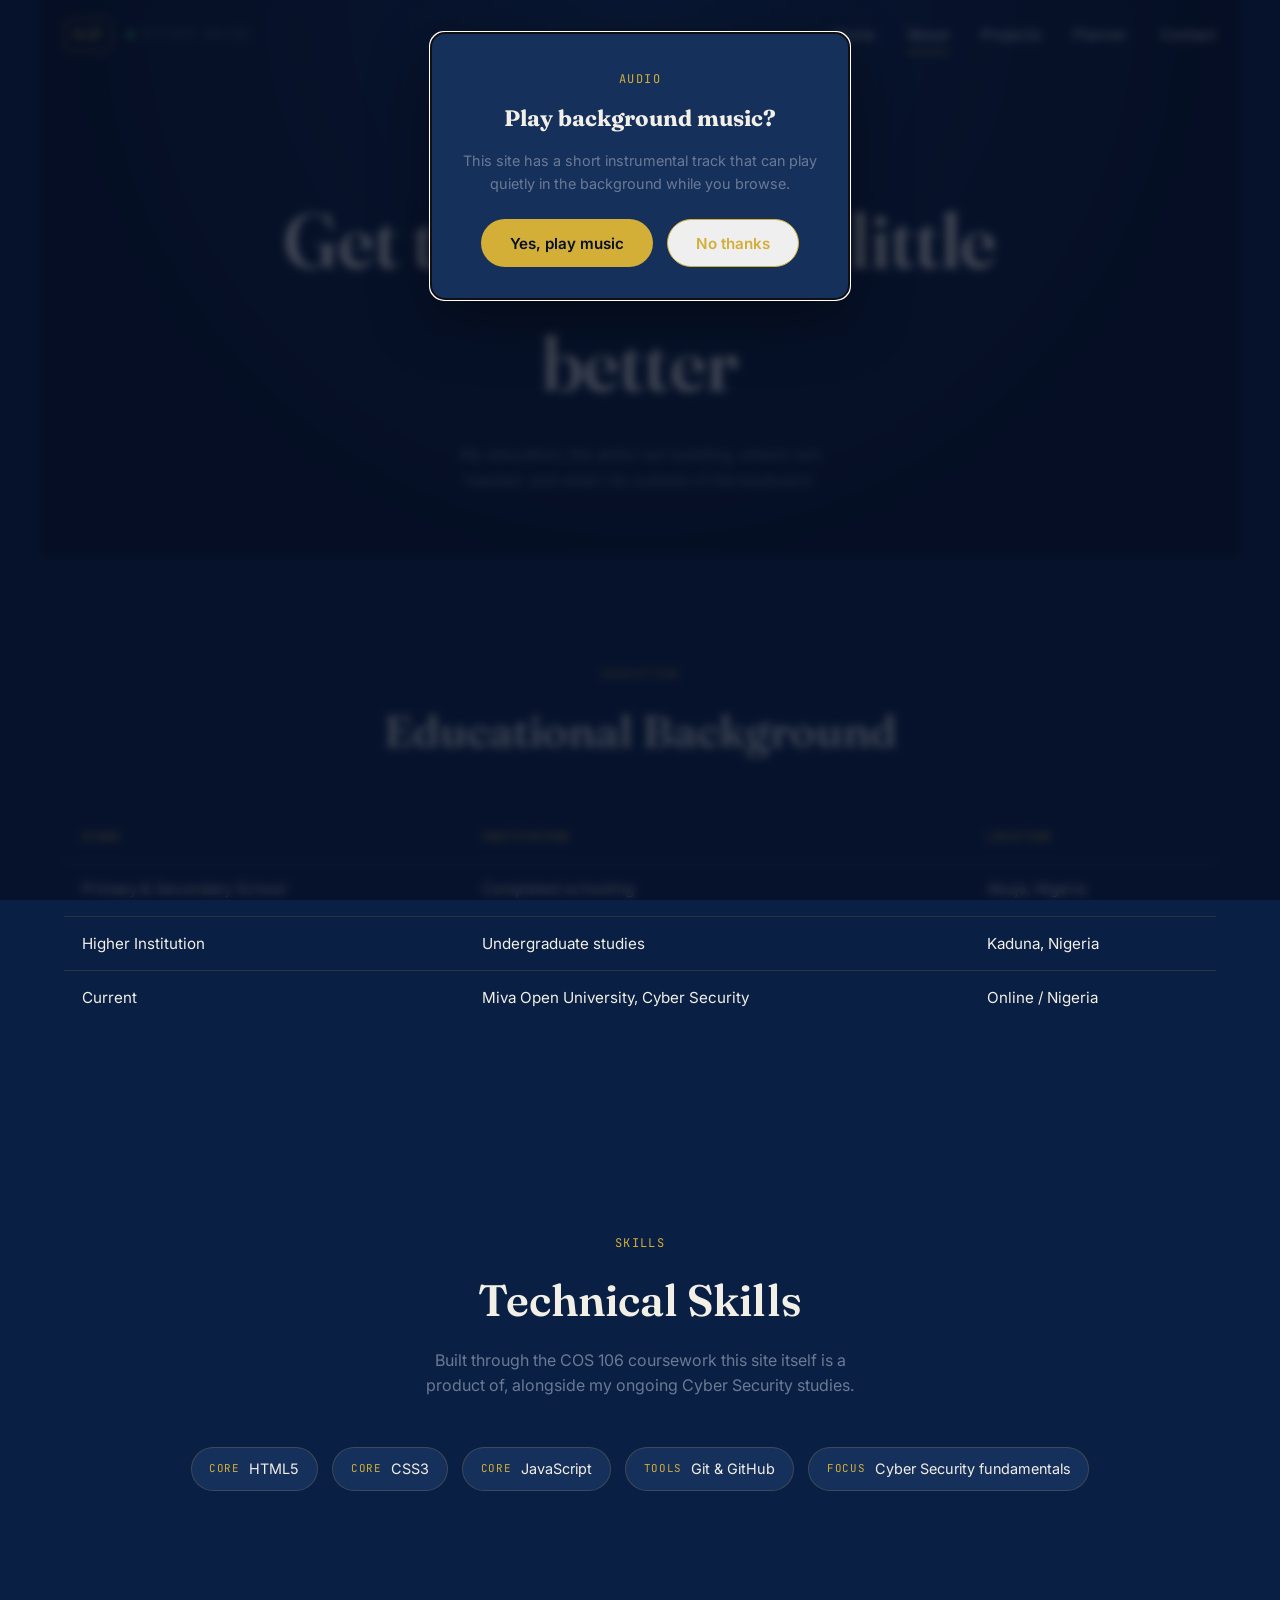
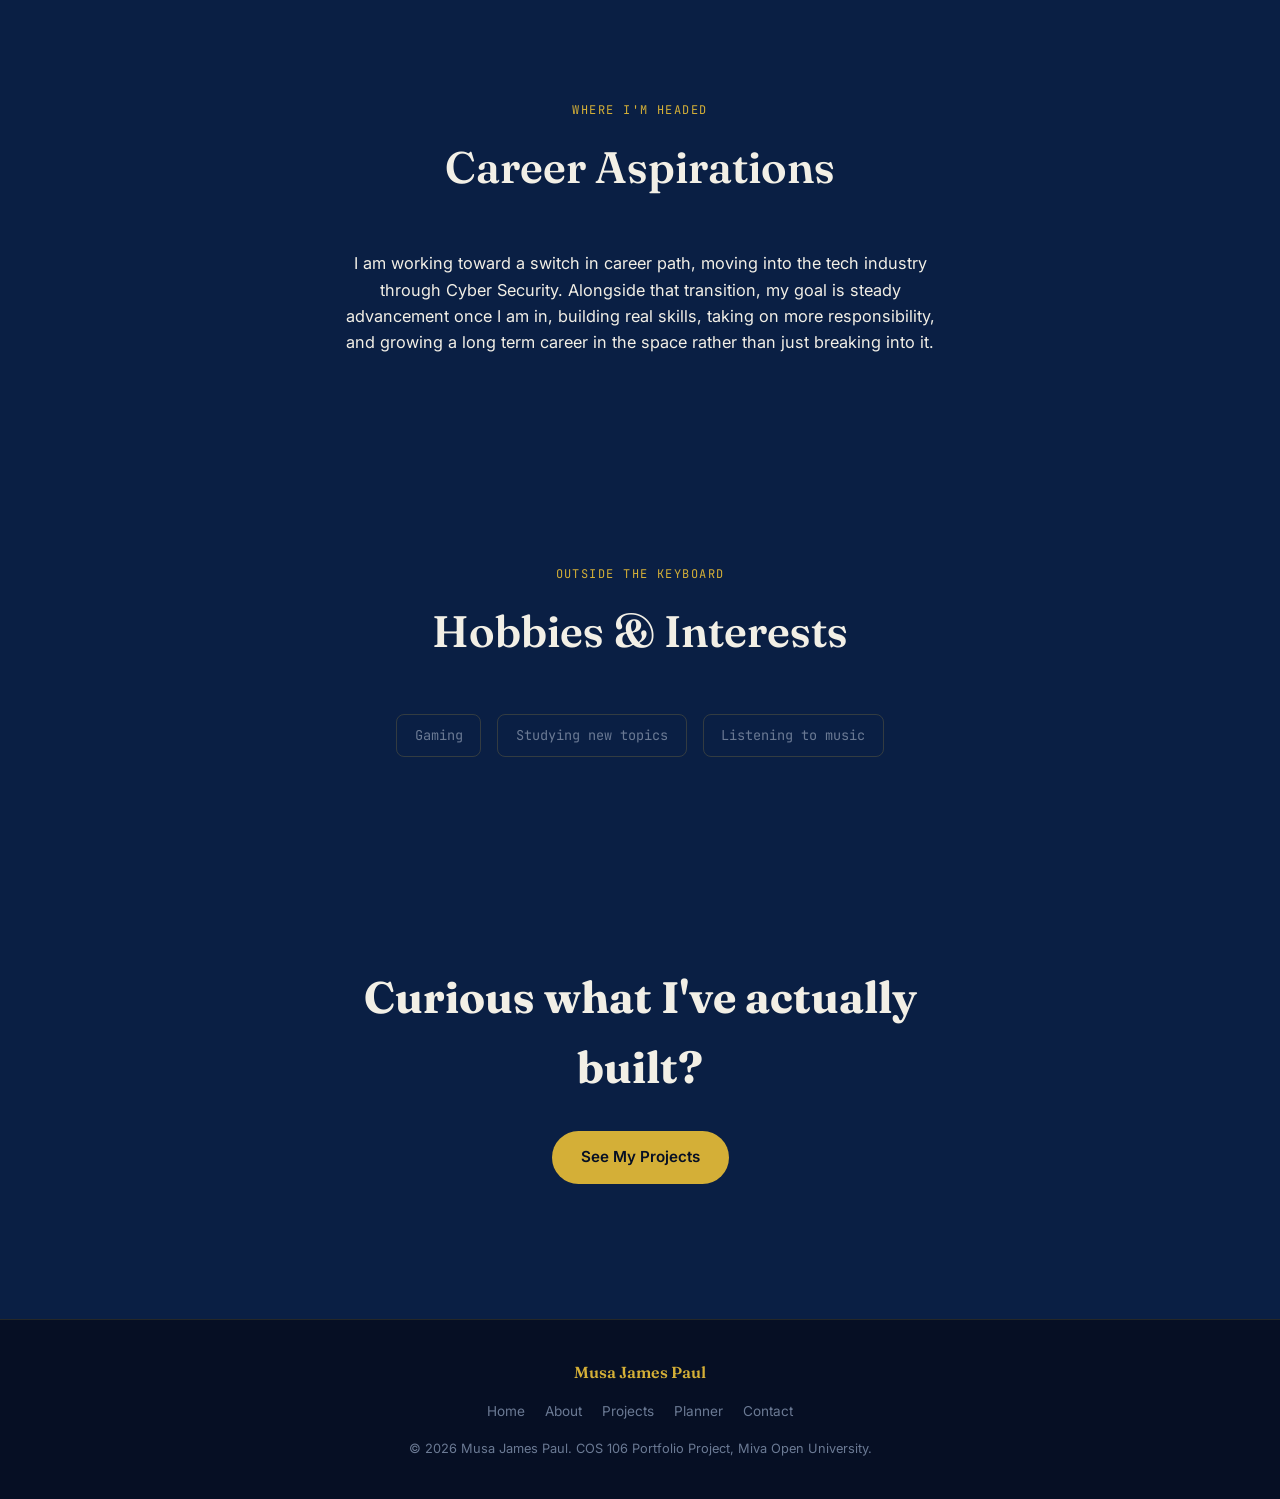
==== JP Portfolio/about.html @ 6492c0c2 "Add files via upload initial commit" ====
<!DOCTYPE html>
<html lang="en">
<head>
  <meta charset="UTF-8">
  <meta name="viewport" content="width=device-width, initial-scale=1.0">
  <title>About | Musa James Paul</title>
  <meta name="description" content="Educational background, technical skills, career goals, and interests of Musa James Paul, Cyber Security student at Miva Open University.">

  <link rel="preconnect" href="https://fonts.googleapis.com">
  <link rel="preconnect" href="https://fonts.gstatic.com" crossorigin>
  <link href="https://fonts.googleapis.com/css2?family=Fraunces:ital,opsz,wght@0,9..144,400;0,9..144,600;1,9..144,500&family=Inter:wght@400;500;600&family=JetBrains+Mono:wght@400;500;700&display=swap" rel="stylesheet">

  <link rel="stylesheet" href="css/style.css">
</head>
<body>

  <!-- MUSIC CONSENT POPUP: The same popup that appears on the homepage,
       repeated here so the background track is available site wide, not
       just to visitors who happen to land on index.html first. The audio
       element further down has the same id, so main.js controls it the
       same way on every page without needing page-specific code. -->
  <div class="music-popup-backdrop" id="music-popup-backdrop" hidden>
    <div class="music-popup" role="dialog" aria-modal="true" aria-labelledby="music-popup-title" id="music-popup" tabindex="-1">
      <p class="eyebrow">Audio</p>
      <h2 id="music-popup-title">Play background music?</h2>
      <p class="music-popup-text">This site has a short instrumental track that can play quietly in the background while you browse.</p>
      <div class="music-popup-actions">
        <button type="button" class="btn btn-primary" id="music-yes">Yes, play music</button>
        <button type="button" class="btn btn-outline" id="music-no">No thanks</button>
      </div>
    </div>
  </div>

  <a href="#main-content" class="skip-link">Skip to main content</a>

  <!-- NAVIGATION BAR: Identical structure to the homepage, only the
       "active" class has moved to the About link, so a visitor can
       always see which page they are currently on. -->
  <header class="site-header" id="site-header">
    <nav class="navbar" aria-label="Primary">
      <a href="index.html" class="logo" aria-label="Musa James Paul, home">
        <span class="logo-mark">MJP</span>
        <span class="status-pill">
          <span class="status-dot" aria-hidden="true"></span>
          systems online
        </span>
      </a>

      <ul class="nav-links">
        <li><a href="index.html">Home</a></li>
        <li><a href="about.html" class="active">About</a></li>
        <li><a href="projects.html">Projects</a></li>
        <li><a href="planner.html">Planner</a></li>
        <li><a href="contact.html">Contact</a></li>
      </ul>

      <button class="menu-toggle" id="menu-toggle" aria-expanded="false" aria-controls="nav-links" aria-label="Toggle navigation menu">
        <span></span><span></span><span></span>
      </button>
    </nav>
  </header>

  <main id="main-content">

    <!-- PAGE INTRO BAND: A shorter version of the homepage hero, same
         radial glow background so the two pages feel like one site, but
         without the full terminal boot animation, that effect is reserved
         for the homepage so it stays a first-impression moment rather
         than something repeated on every page. -->
    <section class="page-intro">
      <p class="eyebrow">About</p>
      <h1 class="page-intro-heading">Get to know me a little better</h1>
      <p class="page-intro-text">My education, the skills I am building, where I am headed, and what I do outside of the keyboard.</p>
    </section>

    <!-- EDUCATIONAL BACKGROUND SECTION: Uses a real HTML <table>, the
         correct element for tabular data with column relationships
         (stage, institution, location all belong to the same row), a
         list of <li> items would lose that column structure. This also
         satisfies the brief's requirement to demonstrate table markup
         somewhere on the site. -->
    <section class="edu-section">
      <div class="section-heading">
        <span class="eyebrow">Education</span>
        <h2>Educational Background</h2>
      </div>

      <div class="table-wrap">
        <table class="edu-table">
          <caption class="sr-only">Stages of education, the institution attended, and the location</caption>
          <thead>
            <tr>
              <th scope="col">Stage</th>
              <th scope="col">Institution</th>
              <th scope="col">Location</th>
            </tr>
          </thead>
          <tbody>
            <tr>
              <td>Primary &amp; Secondary School</td>
              <td>Completed schooling</td>
              <td>Abuja, Nigeria</td>
            </tr>
            <tr>
              <td>Higher Institution</td>
              <td>Undergraduate studies</td>
              <td>Kaduna, Nigeria</td>
            </tr>
            <tr>
              <td>Current</td>
              <td>Miva Open University, Cyber Security</td>
              <td>Online / Nigeria</td>
            </tr>
          </tbody>
        </table>
      </div>
    </section>

    <!-- TECHNICAL SKILLS SECTION: A grid of skill "chips" rather than a
         numbered list, these are parallel items with no inherent order,
         numbering them (01, 02, 03...) would incorrectly suggest a
         ranking or sequence. Each chip carries a category label in the
         monospace utility font, tying back into the terminal/system
         visual language set up on the homepage. -->
    <section class="skills-section">
      <div class="section-heading">
        <span class="eyebrow">Skills</span>
        <h2>Technical Skills</h2>
        <p class="skills-note">Built through the COS 106 coursework this site itself is a product of, alongside my ongoing Cyber Security studies.</p>
      </div>

      <ul class="skills-grid">
        <li class="skill-chip"><span class="skill-cat">core</span>HTML5</li>
        <li class="skill-chip"><span class="skill-cat">core</span>CSS3</li>
        <li class="skill-chip"><span class="skill-cat">core</span>JavaScript</li>
        <li class="skill-chip"><span class="skill-cat">tools</span>Git &amp; GitHub</li>
        <li class="skill-chip"><span class="skill-cat">focus</span>Cyber Security fundamentals</li>
      </ul>
    </section>

    <!-- CAREER ASPIRATIONS SECTION: Plain prose works best here, this is
         a personal statement, not a data set, so no list or table is
         forced onto it just for variety. -->
    <section class="aspirations-section">
      <div class="section-heading">
        <span class="eyebrow">Where I'm Headed</span>
        <h2>Career Aspirations</h2>
      </div>
      <p class="aspirations-text">
        I am working toward a switch in career path, moving into the tech
        industry through Cyber Security. Alongside that transition, my
        goal is steady advancement once I am in, building real skills,
        taking on more responsibility, and growing a long term career in
        the space rather than just breaking into it.
      </p>
    </section>

    <!-- HOBBIES SECTION: A short, human closing section so the page
         does not end purely on skills and ambition, the brief asks for
         hobbies and interests specifically. -->
    <section class="hobbies-section">
      <div class="section-heading">
        <span class="eyebrow">Outside The Keyboard</span>
        <h2>Hobbies &amp; Interests</h2>
      </div>
      <ul class="hobbies-list">
        <li>Gaming</li>
        <li>Studying new topics</li>
        <li>Listening to music</li>
      </ul>
    </section>

    <section class="cta-section">
      <h2>Curious what I've actually built?</h2>
      <a href="projects.html" class="btn btn-primary">See My Projects</a>
    </section>

  </main>

  <audio id="bg-audio" loop preload="none" class="bg-audio" aria-hidden="true">
    <source src="audio/ambient.mp3" type="audio/mpeg">
  </audio>

  <footer class="site-footer">
    <div class="footer-inner">
      <p class="footer-name">Musa James Paul</p>
      <ul class="footer-links">
        <li><a href="index.html">Home</a></li>
        <li><a href="about.html">About</a></li>
        <li><a href="projects.html">Projects</a></li>
        <li><a href="planner.html">Planner</a></li>
        <li><a href="contact.html">Contact</a></li>
      </ul>
      <p class="footer-copy">&copy; 2026 Musa James Paul. COS 106 Portfolio Project, Miva Open University.</p>
    </div>
  </footer>

  <script src="js/main.js"></script>
</body>
</html>
---- JP Portfolio/css/style.css ----
/* ============================================================
   COS 106 PORTFOLIO STYLESHEET
   Author: Musa James Paul

   This file is organised top to bottom in the order the browser
   will actually use it: resets and variables first, then layout
   pieces shared by every page (nav, footer), then the sections
   specific to the homepage, then responsive breakpoints last.
   Every page in the site links to this one file.
   ============================================================ */

/* CSS CUSTOM PROPERTIES (VARIABLES): Defined once in :root so
   every colour and font in the site is set from a single place.
   If Musa wants to darken the navy or swap the gold for a
   different shade later, it only needs to change here and the
   whole site updates automatically instead of hunting through
   every selector. */
:root {
  /* Colour palette: navy and gold, a deliberate move away from
     the blue-and-silver look used elsewhere in the class. */
  --navy-950: #060f24;   /* deepest background, used behind the terminal */
  --navy-900: #0a1f44;   /* primary page background */
  --indigo-700: #16305c; /* secondary panels, cards, the nav bar */
  --gold-400: #d4af37;   /* primary accent: links, buttons, headings */
  --gold-300: #e8c766;   /* lighter gold, used for hover states */
  --cream-100: #f2efe6;  /* main text colour on dark backgrounds */
  --slate-400: #6b7a94;  /* muted text, borders, secondary labels */

  /* Typography: three families, each with one job (see index.html
     comment on the <link> tags for the reasoning). */
  --font-display: "Fraunces", Georgia, serif;
  --font-body: "Inter", system-ui, sans-serif;
  --font-mono: "JetBrains Mono", "Courier New", monospace;

  /* Fluid type scale using clamp(), so headings resize smoothly
     between a mobile minimum and a desktop maximum without
     needing a separate font-size rule inside every breakpoint. */
  --step-hero: clamp(2.5rem, 6vw, 5rem);
  --step-h2: clamp(1.75rem, 3.5vw, 2.75rem);
  --step-h3: clamp(1.15rem, 2vw, 1.4rem);

  /* Shared spacing and radius values so sections feel consistent
     without every rule repeating the same magic numbers. */
  --gap-section: clamp(4rem, 8vw, 7rem);
  --radius-md: 14px;
  --radius-sm: 8px;
}

/* CSS RESET: Browsers ship with their own default spacing and
   sizing for elements, which differs slightly between browsers.
   Zeroing margin/padding and switching every element to
   border-box sizing gives a predictable, consistent starting
   point to design on top of. */
* {
  margin: 0;
  padding: 0;
  box-sizing: border-box;
}

html {
  scroll-behavior: smooth; /* smooth scrolling for in-page anchor links */
}

body {
  background: var(--navy-900);
  color: var(--cream-100);
  font-family: var(--font-body);
  line-height: 1.6;
  overflow-x: hidden; /* prevents horizontal scroll from full-bleed sections */
}

img {
  max-width: 100%;
  display: block;
}

a {
  color: inherit;
  text-decoration: none;
}

ul {
  list-style: none;
}

/* REDUCED MOTION: Respects the operating system setting some
   users turn on if animation causes discomfort or distraction.
   When set, this removes almost all transition and animation
   timing so the site becomes effectively static. This is an
   accessibility requirement, not a nice-to-have. */
@media (prefers-reduced-motion: reduce) {
  *, *::before, *::after {
    animation-duration: 0.01ms !important;
    animation-iteration-count: 1 !important;
    transition-duration: 0.01ms !important;
    scroll-behavior: auto !important;
  }
}

/* SKIP LINK: Sits off-screen until it receives keyboard focus
   (Tab key), at which point it slides into view at the top left.
   This lets keyboard and screen reader users bypass the whole
   navigation menu and jump straight into the page content. */
.skip-link {
  position: absolute;
  top: -60px;
  left: 1rem;
  background: var(--gold-400);
  color: var(--navy-950);
  padding: 0.75rem 1.25rem;
  border-radius: var(--radius-sm);
  font-weight: 600;
  z-index: 1000;
  transition: top 0.2s ease;
}

.skip-link:focus {
  top: 1rem;
}

/* ============================================================
   NAVIGATION
   ============================================================ */

.site-header {
  position: fixed;
  inset: 0 0 auto 0; /* shorthand for top/right/bottom/left: pins to top edge */
  z-index: 100;
  background: transparent;
  transition: background-color 0.35s ease, box-shadow 0.35s ease;
}

/* SCROLLED STATE: JavaScript adds this class once the user has
   scrolled past a small threshold. Before that point the nav is
   transparent so it sits cleanly over the terminal hero, after
   that point it gets a solid backing so text stays readable over
   whatever content is now behind it. */
.site-header.scrolled {
  background: rgba(6, 15, 36, 0.9);
  box-shadow: 0 1px 0 rgba(212, 175, 55, 0.15);
  backdrop-filter: blur(8px);
}

.navbar {
  max-width: 1200px;
  margin: 0 auto;
  padding: 1.1rem 1.5rem;
  display: flex;
  align-items: center;
  justify-content: space-between;
}

.logo {
  display: flex;
  align-items: center;
  gap: 0.9rem;
}

.logo-mark {
  font-family: var(--font-mono);
  font-weight: 700;
  letter-spacing: 0.05em;
  color: var(--gold-400);
  border: 1.5px solid var(--gold-400);
  padding: 0.3rem 0.55rem;
  border-radius: var(--radius-sm);
  font-size: 0.9rem;
}

/* STATUS PILL: A small "systems online" indicator styled after a
   monitoring dashboard, reinforcing the Cyber Security theme
   established in the hero. Hidden on the smallest screens where
   space is tight, the logo alone is enough there. */
.status-pill {
  display: flex;
  align-items: center;
  gap: 0.4rem;
  font-family: var(--font-mono);
  font-size: 0.7rem;
  color: var(--slate-400);
  text-transform: uppercase;
  letter-spacing: 0.08em;
}

.status-dot {
  width: 7px;
  height: 7px;
  border-radius: 50%;
  background: #4ade80;
  box-shadow: 0 0 0 0 rgba(74, 222, 128, 0.6);
  animation: pulse 2.4s infinite;
}

/* PULSE KEYFRAME: A gentle expanding ring around the status dot,
   mimicking a heartbeat/ping animation common in monitoring UIs. */
@keyframes pulse {
  0%   { box-shadow: 0 0 0 0 rgba(74, 222, 128, 0.55); }
  70%  { box-shadow: 0 0 0 8px rgba(74, 222, 128, 0); }
  100% { box-shadow: 0 0 0 0 rgba(74, 222, 128, 0); }
}

.nav-links {
  display: flex;
  gap: 2rem;
  font-size: 0.95rem;
}

.nav-links a {
  position: relative;
  padding: 0.3rem 0;
  color: var(--cream-100);
  transition: color 0.2s ease;
}

/* UNDERLINE HOVER EFFECT: An empty pseudo-element that starts at
   zero width and expands to full width on hover/focus. Doing this
   with a pseudo-element instead of a text-decoration underline
   gives control over thickness, colour, and the transition curve. */
.nav-links a::after {
  content: "";
  position: absolute;
  left: 0;
  bottom: -4px;
  width: 0;
  height: 2px;
  background: var(--gold-400);
  transition: width 0.25s ease;
}

.nav-links a:hover::after,
.nav-links a:focus-visible::after,
.nav-links a.active::after {
  width: 100%;
}

.nav-links a:hover,
.nav-links a:focus-visible {
  color: var(--gold-300);
}

/* MOBILE MENU TOGGLE: Hidden on wide screens, shown only below
   the tablet breakpoint. Built as three <span> bars styled into
   a hamburger icon, JavaScript toggles a class that animates them
   into an X shape when the menu is open. */
.menu-toggle {
  display: none;
  flex-direction: column;
  gap: 5px;
  background: none;
  border: none;
  cursor: pointer;
  padding: 0.4rem;
}

.menu-toggle span {
  width: 24px;
  height: 2px;
  background: var(--cream-100);
  transition: transform 0.25s ease, opacity 0.25s ease;
}

/* ============================================================
   HERO / TERMINAL
   ============================================================ */

.hero {
  min-height: 100vh;
  display: flex;
  flex-direction: column;
  align-items: center;
  justify-content: center;
  text-align: center;
  padding: 8rem 1.5rem 4rem;
  /* RADIAL GRADIENT BACKGROUND: A soft glow behind the terminal
     rather than a flat colour, gives the hero some depth without
     needing an actual image file. */
  background: radial-gradient(circle at 50% 20%, var(--indigo-700) 0%, var(--navy-950) 65%);
}

/* TERMINAL WINDOW: The signature visual element of the site. Styled
   to resemble a desktop terminal application, chosen deliberately
   because it reflects the Cyber Security subject matter rather than
   a generic photo-and-gradient hero. */
.terminal {
  width: min(640px, 100%);
  background: rgba(10, 20, 44, 0.85);
  border: 1px solid rgba(212, 175, 55, 0.25);
  border-radius: var(--radius-md);
  box-shadow: 0 20px 60px rgba(0, 0, 0, 0.45);
  overflow: hidden;
  text-align: left;
  margin-bottom: 2.5rem;
}

.terminal-bar {
  display: flex;
  align-items: center;
  gap: 0.5rem;
  padding: 0.7rem 1rem;
  background: rgba(255, 255, 255, 0.03);
  border-bottom: 1px solid rgba(212, 175, 55, 0.15);
}

.dot {
  width: 10px;
  height: 10px;
  border-radius: 50%;
}

.dot-red  { background: #f87171; }
.dot-gold { background: var(--gold-400); }
.dot-green{ background: #4ade80; }

.terminal-title {
  margin-left: 0.5rem;
  font-family: var(--font-mono);
  font-size: 0.75rem;
  color: var(--slate-400);
}

.terminal-body {
  padding: 1.5rem;
  font-family: var(--font-mono);
  font-size: clamp(0.85rem, 2vw, 1rem);
}

.type-line {
  min-height: 1.6em; /* reserves space so lines do not jump as text types in */
  color: var(--cream-100);
}

.prompt {
  color: var(--gold-400);
  margin-right: 0.5rem;
}

/* BLINKING CURSOR: A simple underscore that fades in and out on a
   loop, drawn with CSS animation rather than an image or GIF, this
   keeps the effect crisp at any screen size and costs nothing to
   load. */
.terminal-cursor {
  font-family: var(--font-mono);
  color: var(--gold-400);
  animation: blink 1s steps(1) infinite;
}

@keyframes blink {
  50% { opacity: 0; }
}

.hero-heading {
  font-family: var(--font-display);
  font-size: var(--step-hero);
  font-weight: 600;
  letter-spacing: -0.01em;
}

.hero-tagline {
  margin-top: 0.9rem;
  color: var(--slate-400);
  font-size: clamp(1rem, 2vw, 1.2rem);
  max-width: 38ch;
}

.hero-actions {
  margin-top: 2.2rem;
  display: flex;
  gap: 1rem;
  flex-wrap: wrap;
  justify-content: center;
}

/* BUTTON BASE: Shared rules for every button-styled link, the
   primary/outline variants below only override colour and border. */
.btn {
  font-family: var(--font-body);
  font-weight: 600;
  font-size: 0.95rem;
  padding: 0.85rem 1.75rem;
  border-radius: 999px;
  border: 1.5px solid transparent;
  transition: transform 0.2s ease, background-color 0.2s ease, color 0.2s ease;
  display: inline-block;
}

.btn:hover,
.btn:focus-visible {
  transform: translateY(-2px);
}

.btn-primary {
  background: var(--gold-400);
  color: var(--navy-950);
}

.btn-primary:hover,
.btn-primary:focus-visible {
  background: var(--gold-300);
}

.btn-outline {
  border-color: var(--gold-400);
  color: var(--gold-400);
}

.btn-outline:hover,
.btn-outline:focus-visible {
  background: rgba(212, 175, 55, 0.1);
}

/* ============================================================
   SHARED SECTION HEADINGS
   ============================================================ */

section {
  padding: var(--gap-section) 1.5rem;
  max-width: 1200px;
  margin: 0 auto;
}

.section-heading {
  text-align: center;
  margin-bottom: 3rem;
}

/* EYEBROW LABEL: A small uppercase label above each section
   heading, a common editorial device that gives a section a quiet
   category name before the reader hits the big heading. */
.eyebrow {
  display: inline-block;
  font-family: var(--font-mono);
  font-size: 0.75rem;
  letter-spacing: 0.12em;
  text-transform: uppercase;
  color: var(--gold-400);
  margin-bottom: 0.75rem;
}

.section-heading h2 {
  font-family: var(--font-display);
  font-size: var(--step-h2);
  font-weight: 600;
}

/* ============================================================
   ABOUT PREVIEW ("WHO I AM")
   ============================================================ */

/* CSS GRID: Two equal columns on wide screens, text on the left
   and the avatar mark on the right. Grid is used here rather than
   Flexbox because this is a fixed two-dimensional layout (one row,
   two columns) with predictable column widths, which is exactly
   what Grid is designed for. */
.about-grid {
  display: grid;
  grid-template-columns: 1.3fr 1fr;
  gap: 3rem;
  align-items: center;
}

.about-text p {
  margin-bottom: 1.1rem;
  color: var(--cream-100);
}

.quick-facts {
  margin: 1.5rem 0;
  display: flex;
  flex-direction: column;
  gap: 0.6rem;
  font-size: 0.95rem;
  color: var(--slate-400);
}

.fact-label {
  font-family: var(--font-mono);
  color: var(--gold-400);
  margin-right: 0.5rem;
}

.text-link {
  color: var(--gold-400);
  font-weight: 600;
  border-bottom: 1px solid transparent;
  transition: border-color 0.2s ease;
}

.text-link:hover,
.text-link:focus-visible {
  border-color: var(--gold-400);
}

/* AVATAR FRAME: A hexagon cut using clip-path, holding the real
   profile photo. The hexagon shape and gold border are a deliberate
   echo of the shield/hex motifs common in security branding, tying
   the portrait into the same visual language as the terminal hero
   instead of using a plain circular photo frame. */
.avatar-frame {
  width: min(280px, 100%);
  aspect-ratio: 1 / 1.05;
  margin: 0 auto;
  background: linear-gradient(160deg, var(--indigo-700), var(--navy-950));
  clip-path: polygon(50% 0%, 100% 25%, 100% 75%, 50% 100%, 0% 75%, 0% 25%);
  display: flex;
  align-items: center;
  justify-content: center;
  border: 2px solid var(--gold-400);
  position: relative;
  overflow: hidden; /* keeps the photo cropped to the hexagon even before clip-path applies to its own box */
}

/* AVATAR PHOTO: object-fit: cover fills the whole hexagon frame
   without distorting the photo's proportions, cropping in on the
   longer dimension instead of squashing it. width/height 100% makes
   it fill the .avatar-frame box exactly so the clip-path on the
   parent crops it into the hexagon shape. */
.avatar-photo {
  width: 100%;
  height: 100%;
  object-fit: cover;
}

/* ============================================================
   FEATURED PROJECTS
   ============================================================ */

/* AUTO-FIT GRID: Cards flow into as many columns as will fit at a
   minimum width of 260px, then wrap to fewer columns automatically
   as the viewport narrows. This removes the need for a manual
   three-column-to-one-column media query rule later. */
.project-grid {
  display: grid;
  grid-template-columns: repeat(auto-fit, minmax(260px, 1fr));
  gap: 1.75rem;
}

.project-card {
  background: var(--indigo-700);
  border: 1px solid rgba(212, 175, 55, 0.15);
  border-radius: var(--radius-md);
  padding: 2rem 1.75rem;
  transition: transform 0.25s ease, border-color 0.25s ease;
}

.project-card:hover {
  transform: translateY(-6px);
  border-color: var(--gold-400);
}

.project-icon {
  width: 42px;
  height: 42px;
  color: var(--gold-400);
  margin-bottom: 1.25rem;
}

.project-tag {
  font-family: var(--font-mono);
  font-size: 0.75rem;
  color: var(--slate-400);
  text-transform: uppercase;
  letter-spacing: 0.06em;
  margin-bottom: 0.5rem;
}

.project-card h3 {
  font-family: var(--font-display);
  font-size: var(--step-h3);
  margin-bottom: 0.6rem;
}

.project-card p {
  color: var(--cream-100);
  font-size: 0.92rem;
  margin-bottom: 1rem;
}

/* ============================================================
   BACKGROUND AUDIO (VISUALLY HIDDEN)
   ============================================================ */

/* The audio element has no "controls" attribute so browsers do not
   draw a player bar for it, this rule is a backup for any browser
   that renders something regardless, keeping it out of the layout
   without using display:none (which some browsers use as a signal
   to stop the element from working at all). */
.bg-audio {
  position: absolute;
  width: 1px;
  height: 1px;
  overflow: hidden;
  clip: rect(0, 0, 0, 0);
}

/* ============================================================
   MUSIC CONSENT POPUP
   ============================================================ */

/* BACKDROP: A full screen, semi transparent overlay that sits above
   everything else and dims the page behind it, a standard pattern
   for telling the eye "this is the only thing you can interact with
   right now". The [hidden] attribute (toggled in JavaScript) removes
   it from layout entirely when not in use, rather than just hiding
   it visually, which also keeps it out of the tab order. */
.music-popup-backdrop {
  position: fixed;
  inset: 0;
  z-index: 500;
  background: rgba(6, 15, 36, 0.75);
  backdrop-filter: blur(4px);
  display: flex;
  align-items: flex-start;
  justify-content: center;
  padding: 2rem 1.5rem;
  /* SLIDE-DOWN ANIMATION: The popup itself animates in from just
     above the viewport, matching the "pops up at the top of the
     screen" behaviour asked for, rather than a plain instant fade. */
  animation: popup-fade 0.25s ease;
}

/* THE ACTUAL BUG FIX: display:flex above always wins over the
   browser's built-in [hidden] stylesheet rule, because an author
   class selector outranks the browser's default styles regardless
   of which one appears "later". Without this rule, toggling the
   hidden attribute in JavaScript had no visible effect at all, the
   backdrop stayed flex (and therefore visible) permanently. Writing
   the [hidden] state explicitly here, using the same class plus
   attribute selector, gives it the specificity needed to switch the
   popup off again. */
.music-popup-backdrop[hidden] {
  display: none;
}

@keyframes popup-fade {
  from { opacity: 0; }
  to   { opacity: 1; }
}

/* Stops the page behind the popup from scrolling while it is open,
   JavaScript adds this class to <body> alongside showing the popup. */
body.popup-open {
  overflow: hidden;
}

.music-popup {
  width: min(420px, 100%);
  background: var(--indigo-700);
  border: 1px solid rgba(212, 175, 55, 0.35);
  border-radius: var(--radius-md);
  padding: 2rem 1.75rem;
  text-align: center;
  box-shadow: 0 20px 60px rgba(0, 0, 0, 0.45);
  animation: popup-drop 0.35s ease;
}

/* DROP-IN MOTION: Starts slightly above its final position and
   settles down, reinforcing that this popped in from the top of the
   screen rather than just appearing. */
@keyframes popup-drop {
  from { transform: translateY(-24px); opacity: 0; }
  to   { transform: translateY(0); opacity: 1; }
}

.music-popup h2 {
  font-family: var(--font-display);
  font-size: var(--step-h3);
  margin-bottom: 0.75rem;
}

.music-popup-text {
  color: var(--slate-400);
  font-size: 0.9rem;
  margin-bottom: 1.5rem;
}

.music-popup-actions {
  display: flex;
  gap: 0.9rem;
  justify-content: center;
  flex-wrap: wrap;
}

/* ============================================================
   ABOUT PAGE: PAGE INTRO BAND
   ============================================================ */

/* SCREEN-READER-ONLY TEXT: Visually hidden but still announced by
   assistive tech, used on the table caption below so sighted users
   are not shown a redundant label right above a table whose columns
   already explain themselves, while screen reader users still get
   the extra context. */
.sr-only {
  position: absolute;
  width: 1px;
  height: 1px;
  padding: 0;
  margin: -1px;
  overflow: hidden;
  clip: rect(0, 0, 0, 0);
  white-space: nowrap;
  border: 0;
}

/* PAGE INTRO: A compact version of the homepage hero, shares the
   same radial glow background so every page feels part of the same
   site, but does not repeat the full terminal animation, which is
   kept as a homepage-only first impression. */
.page-intro {
  text-align: center;
  padding: 9rem 1.5rem 4rem;
  background: radial-gradient(circle at 50% 0%, var(--indigo-700) 0%, var(--navy-950) 70%);
}

.page-intro-heading {
  font-family: var(--font-display);
  font-size: var(--step-hero);
  font-weight: 600;
  letter-spacing: -0.01em;
  max-width: 16ch;
  margin: 0 auto;
}

.page-intro-text {
  margin-top: 1rem;
  color: var(--slate-400);
  max-width: 42ch;
  margin-left: auto;
  margin-right: auto;
}

/* ============================================================
   EDUCATION TABLE
   ============================================================ */

/* SCROLL WRAPPER: On very small screens a three column table can
   still get tight. Wrapping it in a horizontally scrollable
   container means the table never has to squash its own columns
   illegibly, the visitor can just swipe sideways instead. */
.table-wrap {
  overflow-x: auto;
}

.edu-table {
  width: 100%;
  border-collapse: collapse;
  min-width: 480px; /* keeps columns readable, triggers the scroll wrapper below this width */
}

.edu-table th,
.edu-table td {
  text-align: left;
  padding: 0.9rem 1.1rem;
  border-bottom: 1px solid rgba(212, 175, 55, 0.15);
}

.edu-table th {
  font-family: var(--font-mono);
  font-size: 0.75rem;
  text-transform: uppercase;
  letter-spacing: 0.08em;
  color: var(--gold-400);
}

.edu-table td {
  color: var(--cream-100);
  font-size: 0.95rem;
}

.edu-table tr:last-child td {
  border-bottom: none;
}

/* ============================================================
   SKILLS GRID
   ============================================================ */

.skills-note {
  color: var(--slate-400);
  max-width: 46ch;
  margin: 0.75rem auto 0;
}

/* CHIP LAYOUT: Flexbox with wrap, not Grid, because these chips
   have no fixed column relationship to each other, they should
   simply flow and wrap naturally at whatever width the viewport
   allows, which is exactly the kind of one-dimensional flow
   Flexbox is built for. */
.skills-grid {
  display: flex;
  flex-wrap: wrap;
  justify-content: center;
  gap: 0.9rem;
  margin-top: 2rem;
}

.skill-chip {
  display: flex;
  align-items: center;
  gap: 0.6rem;
  background: var(--indigo-700);
  border: 1px solid rgba(212, 175, 55, 0.2);
  border-radius: 999px;
  padding: 0.6rem 1.1rem;
  font-size: 0.9rem;
  transition: border-color 0.2s ease, transform 0.2s ease;
}

.skill-chip:hover {
  border-color: var(--gold-400);
  transform: translateY(-2px);
}

.skill-cat {
  font-family: var(--font-mono);
  font-size: 0.68rem;
  text-transform: uppercase;
  letter-spacing: 0.06em;
  color: var(--gold-400);
}

/* ============================================================
   ASPIRATIONS TEXT
   ============================================================ */

.aspirations-text {
  max-width: 62ch;
  margin: 0 auto;
  text-align: center;
  color: var(--cream-100);
  font-size: 1.02rem;
}

/* ============================================================
   HOBBIES LIST
   ============================================================ */

.hobbies-list {
  display: flex;
  flex-wrap: wrap;
  justify-content: center;
  gap: 1rem;
}

.hobbies-list li {
  font-family: var(--font-mono);
  font-size: 0.85rem;
  color: var(--slate-400);
  border: 1px solid rgba(212, 175, 55, 0.2);
  border-radius: var(--radius-sm);
  padding: 0.6rem 1.1rem;
}

/* ============================================================
   PROJECTS PAGE: FULL PROJECT CARDS
   ============================================================ */

.projects-list {
  display: flex;
  flex-direction: column;
  gap: var(--gap-section);
}

/* TWO COLUMN LAYOUT: Image on one side, write-up on the other.
   Grid (not Flexbox) is the right tool here specifically because the
   two columns need to be explicitly sized (a fixed-ish ratio) rather
   than just flowing based on content width. */
.project-full {
  display: grid;
  grid-template-columns: 1fr 1fr;
  gap: 2.5rem;
  align-items: center;
}

/* ALTERNATING LAYOUT: Every second project card swaps which side the
   image sits on, using CSS order rather than rearranging the HTML,
   so the source order (image, then body) stays consistent for
   screen readers regardless of the visual arrangement. Purely a
   rhythm device, it keeps a long list of similar cards from feeling
   monotonous to scroll through. */
.project-full-reverse .project-full-media {
  order: 2;
}

.project-full-media img {
  width: 100%;
  border-radius: var(--radius-md);
  border: 1px solid rgba(212, 175, 55, 0.2);
  display: block;
}

.project-full-body h2 {
  font-family: var(--font-display);
  font-size: var(--step-h3);
  margin: 0.5rem 0 1rem;
}

.project-full-body p {
  color: var(--slate-400);
  margin-bottom: 1.25rem;
}

/* ============================================================
   PLANNER PAGE
   ============================================================ */

.planner-section {
  max-width: 640px;
  margin: 0 auto;
}

/* TASK FORM: Flexbox row on wider screens, the input grows to fill
   available space (flex: 1) while the button stays its natural
   width, standard pattern for an input-plus-action row. */
.task-form {
  display: flex;
  gap: 0.75rem;
  margin-bottom: 1.5rem;
}

.task-input {
  flex: 1;
  background: var(--indigo-700);
  border: 1px solid rgba(212, 175, 55, 0.25);
  border-radius: var(--radius-sm);
  padding: 0.85rem 1.1rem;
  color: var(--cream-100);
  font-family: var(--font-body);
  font-size: 0.95rem;
}

.task-input::placeholder {
  color: var(--slate-400);
}

.task-input:focus-visible {
  outline: none;
  border-color: var(--gold-400);
}

.task-counter {
  font-family: var(--font-mono);
  font-size: 0.8rem;
  color: var(--gold-400);
  text-transform: uppercase;
  letter-spacing: 0.06em;
  margin-bottom: 1rem;
}

.task-list {
  display: flex;
  flex-direction: column;
  gap: 0.6rem;
}

.task-item {
  display: flex;
  align-items: center;
  gap: 0.9rem;
  background: var(--indigo-700);
  border: 1px solid rgba(212, 175, 55, 0.15);
  border-radius: var(--radius-sm);
  padding: 0.85rem 1rem;
  animation: task-in 0.2s ease;
}

/* ENTRANCE ANIMATION: A small rise-and-fade whenever a new <li> is
   inserted into the DOM, this runs automatically because CSS
   animations restart whenever an element is newly added to the
   page, no JavaScript timing code required. */
@keyframes task-in {
  from { opacity: 0; transform: translateY(6px); }
  to   { opacity: 1; transform: translateY(0); }
}

.task-toggle {
  background: none;
  border: none;
  padding: 0;
  cursor: pointer;
  flex-shrink: 0;
}

.task-checkbox {
  font-family: var(--font-mono);
  font-size: 1rem;
  color: var(--gold-400);
}

.task-text {
  flex: 1;
  font-size: 0.95rem;
  word-break: break-word;
}

/* COMPLETED STATE: A strikethrough plus dimmed text, the standard
   visual convention for "done" in any task list, applied only when
   JavaScript has added the task-item-done class to this specific
   <li>. */
.task-item-done .task-text {
  text-decoration: line-through;
  color: var(--slate-400);
}

.task-delete {
  background: none;
  border: 1px solid rgba(212, 175, 55, 0.25);
  border-radius: var(--radius-sm);
  color: var(--slate-400);
  font-family: var(--font-mono);
  font-size: 0.75rem;
  text-transform: uppercase;
  letter-spacing: 0.05em;
  padding: 0.4rem 0.7rem;
  cursor: pointer;
  flex-shrink: 0;
  transition: border-color 0.2s ease, color 0.2s ease;
}

.task-delete:hover,
.task-delete:focus-visible {
  border-color: var(--gold-400);
  color: var(--gold-400);
}

.task-empty {
  text-align: center;
  color: var(--slate-400);
  padding: 2rem 1rem;
  border: 1px dashed rgba(212, 175, 55, 0.2);
  border-radius: var(--radius-sm);
}

/* ============================================================
   CONTACT PAGE
   ============================================================ */

.contact-section {
  max-width: 560px;
  margin: 0 auto;
}

.contact-form {
  display: flex;
  flex-direction: column;
  gap: 1.4rem;
}

.form-field {
  display: flex;
  flex-direction: column;
  gap: 0.5rem;
}

.form-field label {
  font-family: var(--font-mono);
  font-size: 0.75rem;
  text-transform: uppercase;
  letter-spacing: 0.07em;
  color: var(--gold-400);
}

.form-field input,
.form-field textarea {
  background: var(--indigo-700);
  border: 1px solid rgba(212, 175, 55, 0.25);
  border-radius: var(--radius-sm);
  padding: 0.85rem 1.1rem;
  color: var(--cream-100);
  font-family: var(--font-body);
  font-size: 0.95rem;
  resize: vertical;
}

.form-field input:focus-visible,
.form-field textarea:focus-visible {
  outline: none;
  border-color: var(--gold-400);
}

/* INVALID STATE: Added and removed by JavaScript in setFieldError(),
   never written by hand for a specific field, this class is what
   actually draws the red-tinted border once a field fails
   validation. A colour outside the site's navy/gold palette is used
   deliberately here, red is a near-universal signal for "this needs
   attention", overriding the palette for a functional cue like this
   is the right call, consistency should not come at the cost of
   clarity for something a visitor needs to notice immediately. */
.field-invalid {
  border-color: #E0665A !important;
}

.field-error {
  color: #E0665A;
  font-size: 0.82rem;
}

.form-success {
  background: rgba(212, 175, 55, 0.12);
  border: 1px solid rgba(212, 175, 55, 0.35);
  border-radius: var(--radius-sm);
  padding: 0.9rem 1.1rem;
  color: var(--gold-300);
  font-size: 0.9rem;
}

/* ============================================================
   CALL TO ACTION
   ============================================================ */

.cta-section {
  text-align: center;
  padding-bottom: calc(var(--gap-section) + 2rem);
}

.cta-section h2 {
  font-family: var(--font-display);
  font-size: var(--step-h2);
  margin-bottom: 1.75rem;
  max-width: 20ch;
  margin-left: auto;
  margin-right: auto;
}

/* ============================================================
   FOOTER
   ============================================================ */

.site-footer {
  background: var(--navy-950);
  border-top: 1px solid rgba(212, 175, 55, 0.15);
  padding: 2.5rem 1.5rem;
}

.footer-inner {
  max-width: 1200px;
  margin: 0 auto;
  display: flex;
  flex-direction: column;
  align-items: center;
  gap: 1rem;
  text-align: center;
}

.footer-name {
  font-family: var(--font-display);
  font-weight: 600;
  color: var(--gold-400);
}

.footer-links {
  display: flex;
  flex-wrap: wrap;
  justify-content: center;
  gap: 1.25rem;
  font-size: 0.85rem;
  color: var(--slate-400);
}

.footer-links a:hover,
.footer-links a:focus-visible {
  color: var(--gold-300);
}

.footer-copy {
  font-size: 0.8rem;
  color: var(--slate-400);
}

/* ============================================================
   SCROLL-REVEAL ANIMATION HOOK
   ============================================================ */

/* REVEAL-ON-SCROLL: Elements start slightly lower and transparent.
   JavaScript uses the Intersection Observer API to add the
   .in-view class once an element scrolls into the viewport, which
   triggers this transition. Kept as a small, reusable class rather
   than one-off animations per section so any future section can
   opt in just by adding class="reveal" in the HTML. */
.reveal {
  opacity: 0;
  transform: translateY(24px);
  transition: opacity 0.7s ease, transform 0.7s ease;
}

.reveal.in-view {
  opacity: 1;
  transform: translateY(0);
}

/* ============================================================
   TABLET BREAKPOINT (max-width: 1024px)
   ============================================================ */

@media (max-width: 1024px) {
  .about-grid {
    grid-template-columns: 1fr;
    text-align: center;
  }

  .avatar-frame {
    order: -1; /* shows the avatar above the text on narrower screens */
    width: min(220px, 60%);
  }

  .quick-facts {
    align-items: center;
  }

  /* PROJECT CARDS STACK: The image/text side-by-side layout only
     really works with enough width for both to breathe, below
     tablet width it collapses to a single column, image on top. */
  .project-full {
    grid-template-columns: 1fr;
  }

  .project-full-reverse .project-full-media {
    order: 0; /* cancels the alternating order once there is only one column, so image always leads */
  }

  .task-form {
    flex-direction: column;
  }
}

/* ============================================================
   MOBILE BREAKPOINT (max-width: 768px)
   ============================================================ */

@media (max-width: 768px) {
  .status-pill {
    display: none; /* saves horizontal space next to the logo */
  }

  .menu-toggle {
    display: flex;
  }

  /* OFF-CANVAS NAV: The link list is repositioned into a full width
     dropdown panel that slides down from under the nav bar. It sits
     just under the layout normally (display: none-equivalent via
     max-height 0) and expands only when JavaScript adds
     .nav-open to the body. Using max-height instead of display
     lets the expand/collapse be animated smoothly, display cannot
     be transitioned. */
  .nav-links {
    position: absolute;
    top: 100%;
    left: 0;
    right: 0;
    flex-direction: column;
    background: var(--navy-950);
    padding: 0 1.5rem;
    gap: 0;
    max-height: 0;
    overflow: hidden;
    transition: max-height 0.3s ease;
  }

  .nav-links li {
    border-top: 1px solid rgba(212, 175, 55, 0.1);
  }

  .nav-links a {
    display: block;
    padding: 1rem 0;
  }

  body.nav-open .nav-links {
    max-height: 400px;
  }

  /* HAMBURGER TO X ANIMATION: Rotates and repositions the three
     bars into an X shape when the menu is open. */
  body.nav-open .menu-toggle span:nth-child(1) {
    transform: translateY(7px) rotate(45deg);
  }
  body.nav-open .menu-toggle span:nth-child(2) {
    opacity: 0;
  }
  body.nav-open .menu-toggle span:nth-child(3) {
    transform: translateY(-7px) rotate(-45deg);
  }

  .hero {
    padding-top: 7rem;
  }

  .page-intro {
    padding-top: 7rem;
  }
}
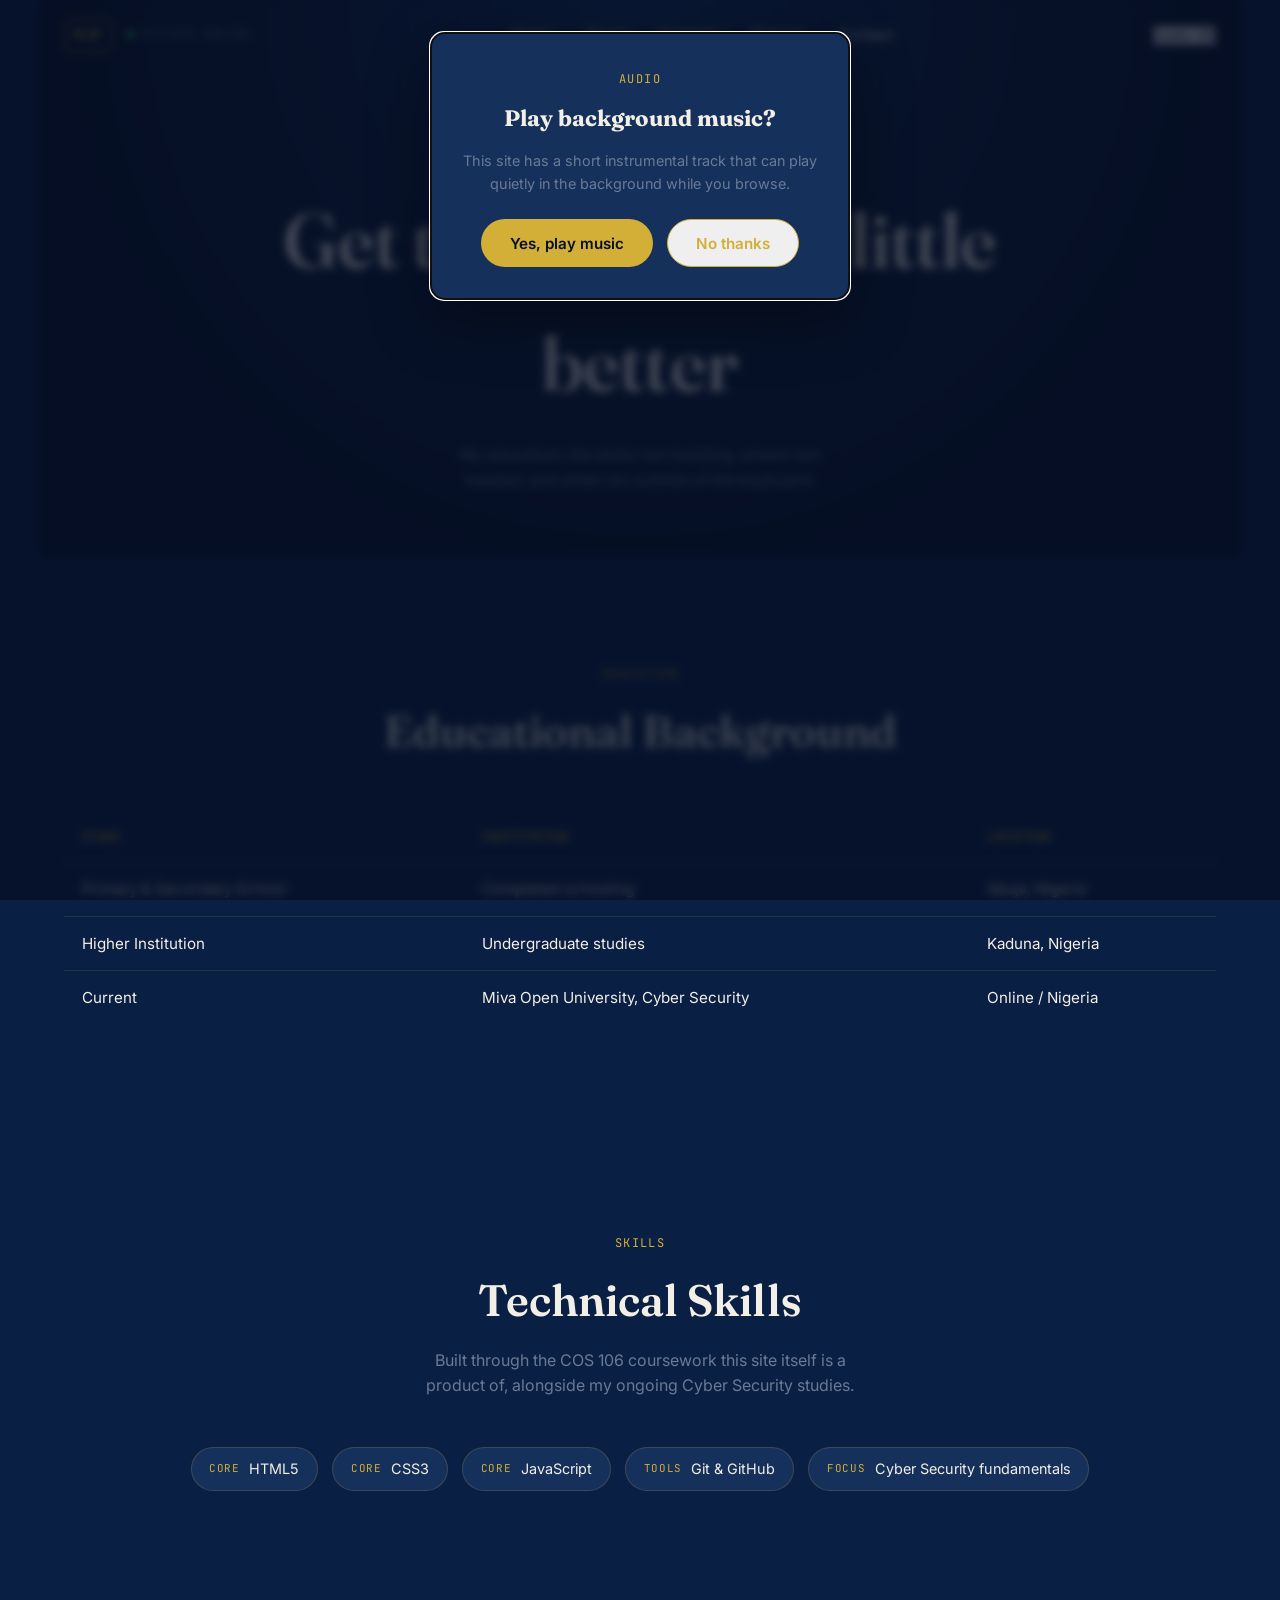
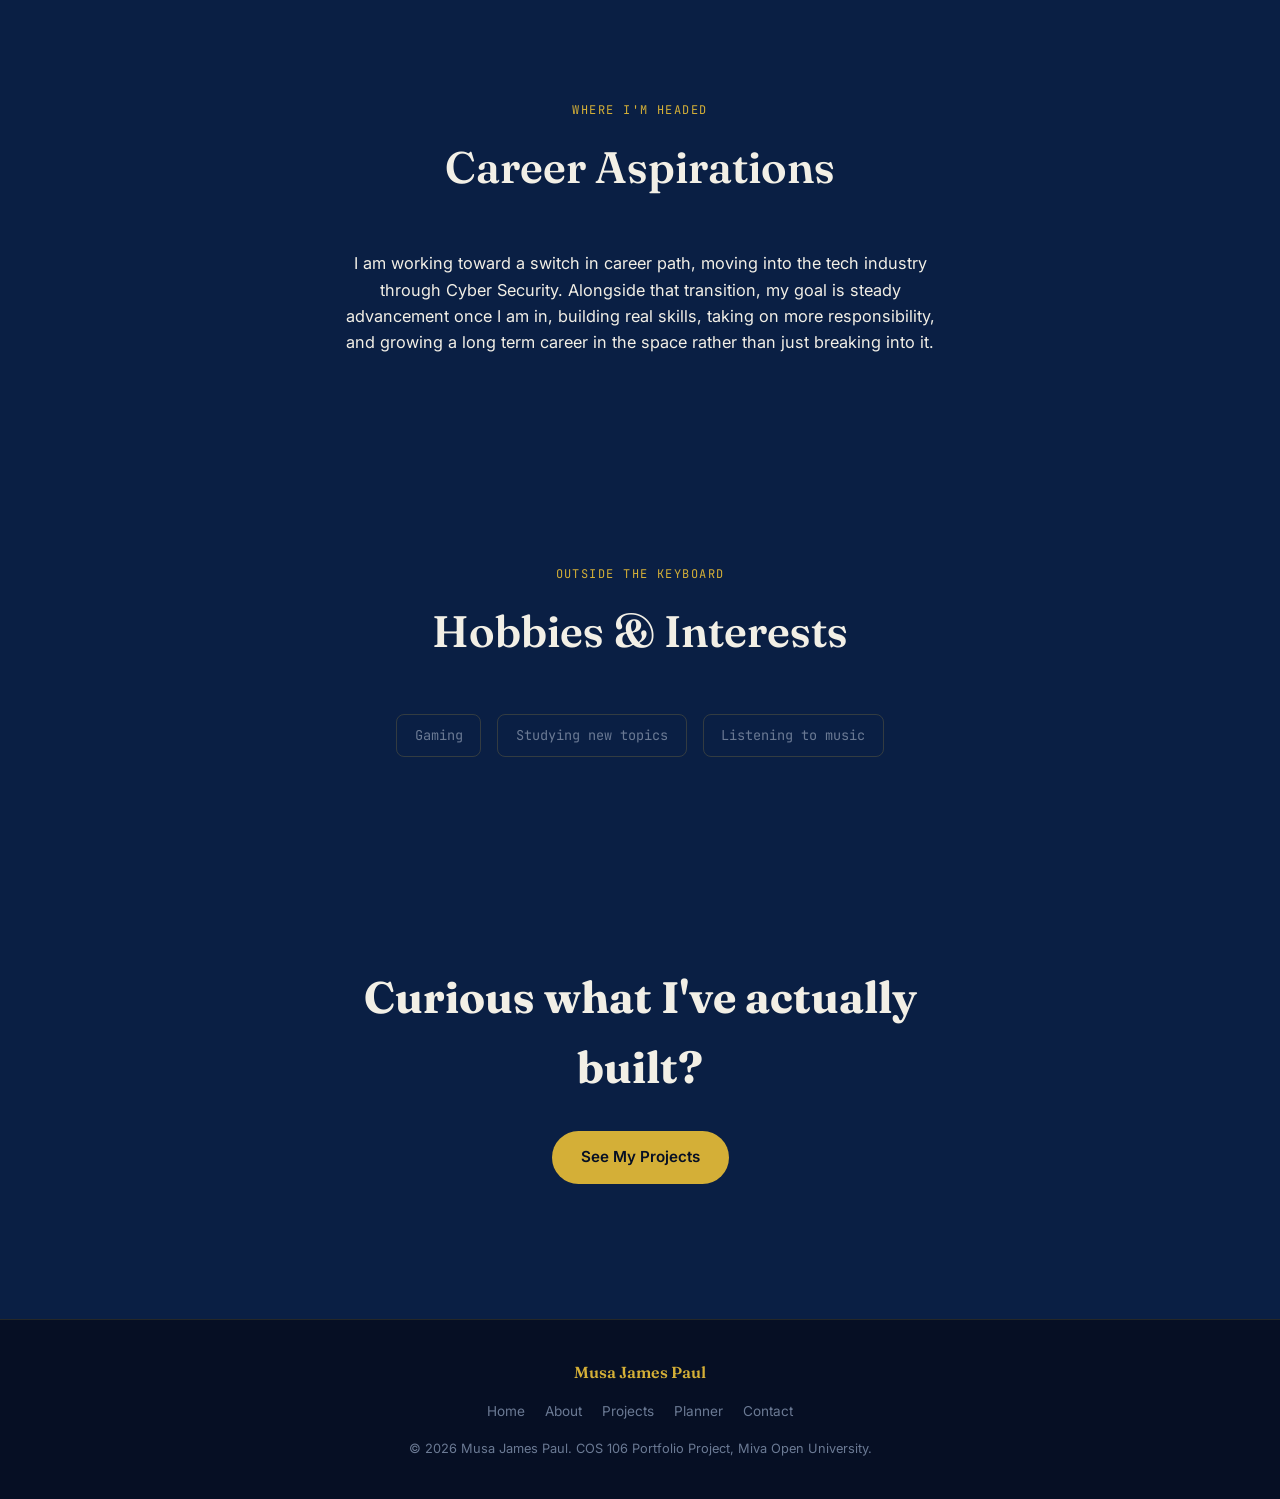
==== commit 22992f8d: "Update about.html" ====
--- a/JP Portfolio/about.html
+++ b/JP Portfolio/about.html
@@ -54,9 +54,25 @@
         <li><a href="contact.html">Contact</a></li>
       </ul>
 
-      <button class="menu-toggle" id="menu-toggle" aria-expanded="false" aria-controls="nav-links" aria-label="Toggle navigation menu">
-        <span></span><span></span><span></span>
-      </button>
+      <!-- NAV CONTROLS: Groups the persistent audio toggle with the mobile
+           menu button so both sit together on the right side of the bar on
+           every breakpoint. The audio toggle is a real <button> (not just
+           part of the popup) so a visitor can turn the background track on
+           or off at any point while browsing, on any page, not only in the
+           moment the popup first appears. Its dot and label are updated by
+           main.js in response to the audio element's own "play"/"pause"
+           events, so it always reflects what is actually happening rather
+           than an assumed state. -->
+      <div class="nav-controls">
+        <button type="button" class="audio-toggle" id="audio-toggle" aria-pressed="false" aria-label="Turn background music on">
+          <span class="audio-toggle-dot" aria-hidden="true"></span>
+          <span class="audio-toggle-text">Audio: Off</span>
+        </button>
+
+        <button class="menu-toggle" id="menu-toggle" aria-expanded="false" aria-controls="nav-links" aria-label="Toggle navigation menu">
+          <span></span><span></span><span></span>
+        </button>
+      </div>
     </nav>
   </header>
 
